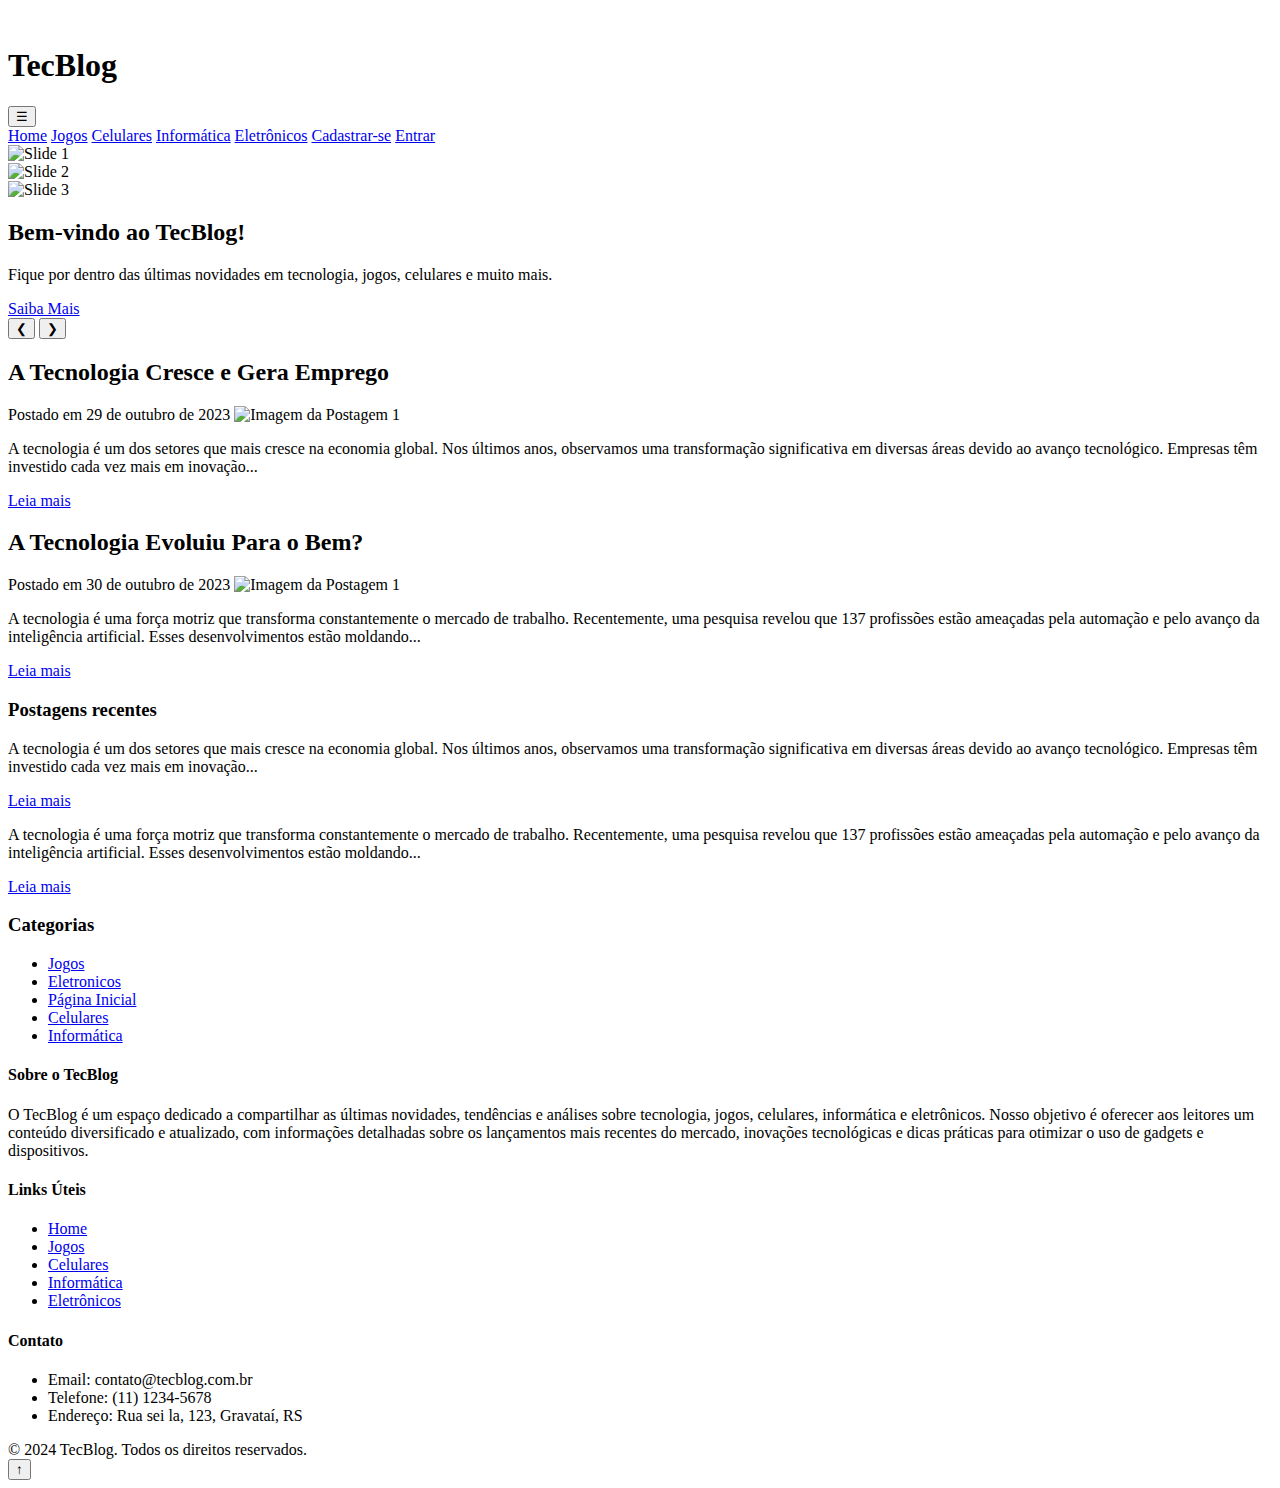
==== index.html @ ca18d0cb "Add files via upload" ====
<!DOCTYPE html>
<html lang="pt-br">
  <head>
    <meta charset="UTF-8">
    <meta name="viewport" content="width=device-width, initial-scale=1.0">
    <title>TecBlog - Seu blog de tecnologia</title>
    <link rel="stylesheet" href="css/style.css">
    <meta name="description" content="TecBlog - Seu blog de tecnologia com as últimas novidades sobre jogos, celulares, informática e eletrônicos.">
    <meta name="keywords" content="tecnologia, jogos, celulares, informática, eletrônicos, análises, novidades">
    <link rel="shortcut icon" href="img/images (2).png" type="image/x-icon">
    <meta property="og:title" content="TecBlog - Seu blog de tecnologia">
    <meta property="og:description" content="Fique por dentro das últimas novidades em tecnologia, jogos, celulares, informática e eletrônicos.">
    <meta property="og:image" content="images/banner.jpg">
    <meta property="og:url" content="https://www.seusite.com.br/index.html">
    <meta name="twitter:card" content="summary_large_image">
  </head>
  <body>
    <header>
      <div class="header-container">
        <div class="logo">
          <img src="img/images (2).png" alt="">
          <h1>Tec<span class="branco">Blog</span></h1>
        </div>
        <button class="menu-toggle" aria-label="Abrir Menu">&#9776;</button>
        <nav class="menu">
          <a href="index.html">Home</a>
          <a href="jogos.html">Jogos</a>
          <a href="celulares.html">Celulares</a>
          <a href="informatica.html">Informática</a>
          <a href="eletronicos.html">Eletrônicos</a>
          <a href="cadastro.html">Cadastrar-se</a>
          <a href="login.html">Entrar</a>
        </nav>
      </div>
    </header>

    <div class="banner">
      <div class="carousel-container">
        <div class="carousel">
          <div class="carousel-item">
            <img src="img/atribuna-economia-20120325-trecho-peq.jpg" alt="Slide 1">
          </div>
          <div class="carousel-item">
            <img src="img/02151559_27918_GDO.png" alt="Slide 2">
          </div>
          <div class="carousel-item">
            <img src="img/tumblr_p4ewwneKu91qd9kg1o1_1280.jpg" alt="Slide 3">
          </div>
        </div>
      </div>
    
      <div class="banner-content">
        <h2>Bem-vindo ao TecBlog!</h2>
        <p>Fique por dentro das últimas novidades em tecnologia, jogos, celulares e muito mais.</p>
        <a class="btn" href="posts/postagem1.html">Saiba Mais</a>
      </div>
    
      <button class="carousel-control prev" onclick="prevSlide()">&#10094;</button>
      <button class="carousel-control next" onclick="nextSlide()">&#10095;</button>
    </div>
    

    <main>
      <div class="container">
        <section class="content">
          <div class="postagem">
            <h2>A Tecnologia Cresce e Gera Emprego</h2>
            <span class="data-postagem">Postado em 29 de outubro de 2023</span>
            <img class="img-post" src="img/foto7.jpg" alt="Imagem da Postagem 1">
            <p>A tecnologia é um dos setores que mais cresce na economia global. Nos últimos anos, observamos uma transformação significativa em diversas áreas devido ao avanço tecnológico. Empresas têm investido cada vez mais em inovação...</p>
            <a class="btn" href="postagem1.html">Leia mais</a>
          </div>
          <div class="postagem">
            <h2>A Tecnologia Evoluiu Para o Bem?</h2>
            <span class="data-postagem">Postado em 30 de outubro de 2023</span>
            <img class="img-post" src="img/NOTA-5.2-A-TRIBUNA.jpg" alt="Imagem da Postagem 1">
            <p>A tecnologia é uma força motriz que transforma constantemente o mercado de trabalho. Recentemente, uma pesquisa revelou que 137 profissões estão ameaçadas pela automação e pelo avanço da inteligência artificial. Esses desenvolvimentos estão moldando...</p>
            <a class="btn" href="postagem2.html">Leia mais</a>
          </div>

        </section>

        <aside class="sidebar">
          <div class="widget">
            <h3>Postagens recentes</h3>
            <div class="postagem-lateral">
              <p>A tecnologia é um dos setores que mais cresce na economia global. Nos últimos anos, observamos uma transformação significativa em diversas áreas devido ao avanço tecnológico. Empresas têm investido cada vez mais em inovação...</p>
              <a href="postagem1.html">Leia mais</a>
            </div>
            <div class="postagem-lateral">
              <p>A tecnologia é uma força motriz que transforma constantemente o mercado de trabalho. Recentemente, uma pesquisa revelou que 137 profissões estão ameaçadas pela automação e pelo avanço da inteligência artificial. Esses desenvolvimentos estão moldando...</p>
              <a href="postagem2.html">Leia mais</a>
            </div>
          </div>

          <div class="widget">
            <h3>Categorias</h3>
            <ul class="categorias">
              <li><a href="jogos.html">Jogos</a></li>
              <li><a href="eletronicos.html">Eletronicos</a></li>
              <li><a href="index.html">Página Inicial</a></li>
              <li><a href="celulares.html">Celulares</a></li>
              <li><a href="informatica.html">Informática</a></li>
            </ul>
          </div>
        </aside>
      </div>
    </main>

    <footer>
      <div class="footer-info">
        <div>
          <h4>Sobre o TecBlog</h4>
          <p>O TecBlog é um espaço dedicado a compartilhar as últimas novidades, tendências e análises sobre tecnologia, jogos, celulares, informática e eletrônicos. Nosso objetivo é oferecer aos leitores um conteúdo diversificado e atualizado, com informações detalhadas sobre os lançamentos mais recentes do mercado, inovações tecnológicas e dicas práticas para otimizar o uso de gadgets e dispositivos.
          </p>
        </div>
        <div>
          <h4>Links Úteis</h4>
          <ul>
            <li><a href="index.html">Home</a></li>
            <li><a href="jogos.html">Jogos</a></li>
            <li><a href="celulares.html">Celulares</a></li>
            <li><a href="informatica.html">Informática</a></li>
            <li><a href="eletronicos.html">Eletrônicos</a></li>
          </ul>
        </div>
        <div>
          <h4>Contato</h4>
          <ul>
            <li>Email: contato@tecblog.com.br</li>
            <li>Telefone: (11) 1234-5678</li>
            <li>Endereço: Rua sei la, 123, Gravataí, RS</li>
          </ul>
        </div>
      </div>
      <div class="rodape">
        &copy; 2024 TecBlog. Todos os direitos reservados.
      </div>
    </footer>

    <button id="back-to-top" title="Voltar ao Topo">↑</button>

    <script src="js/script.js"></script>
  </body>
</html>
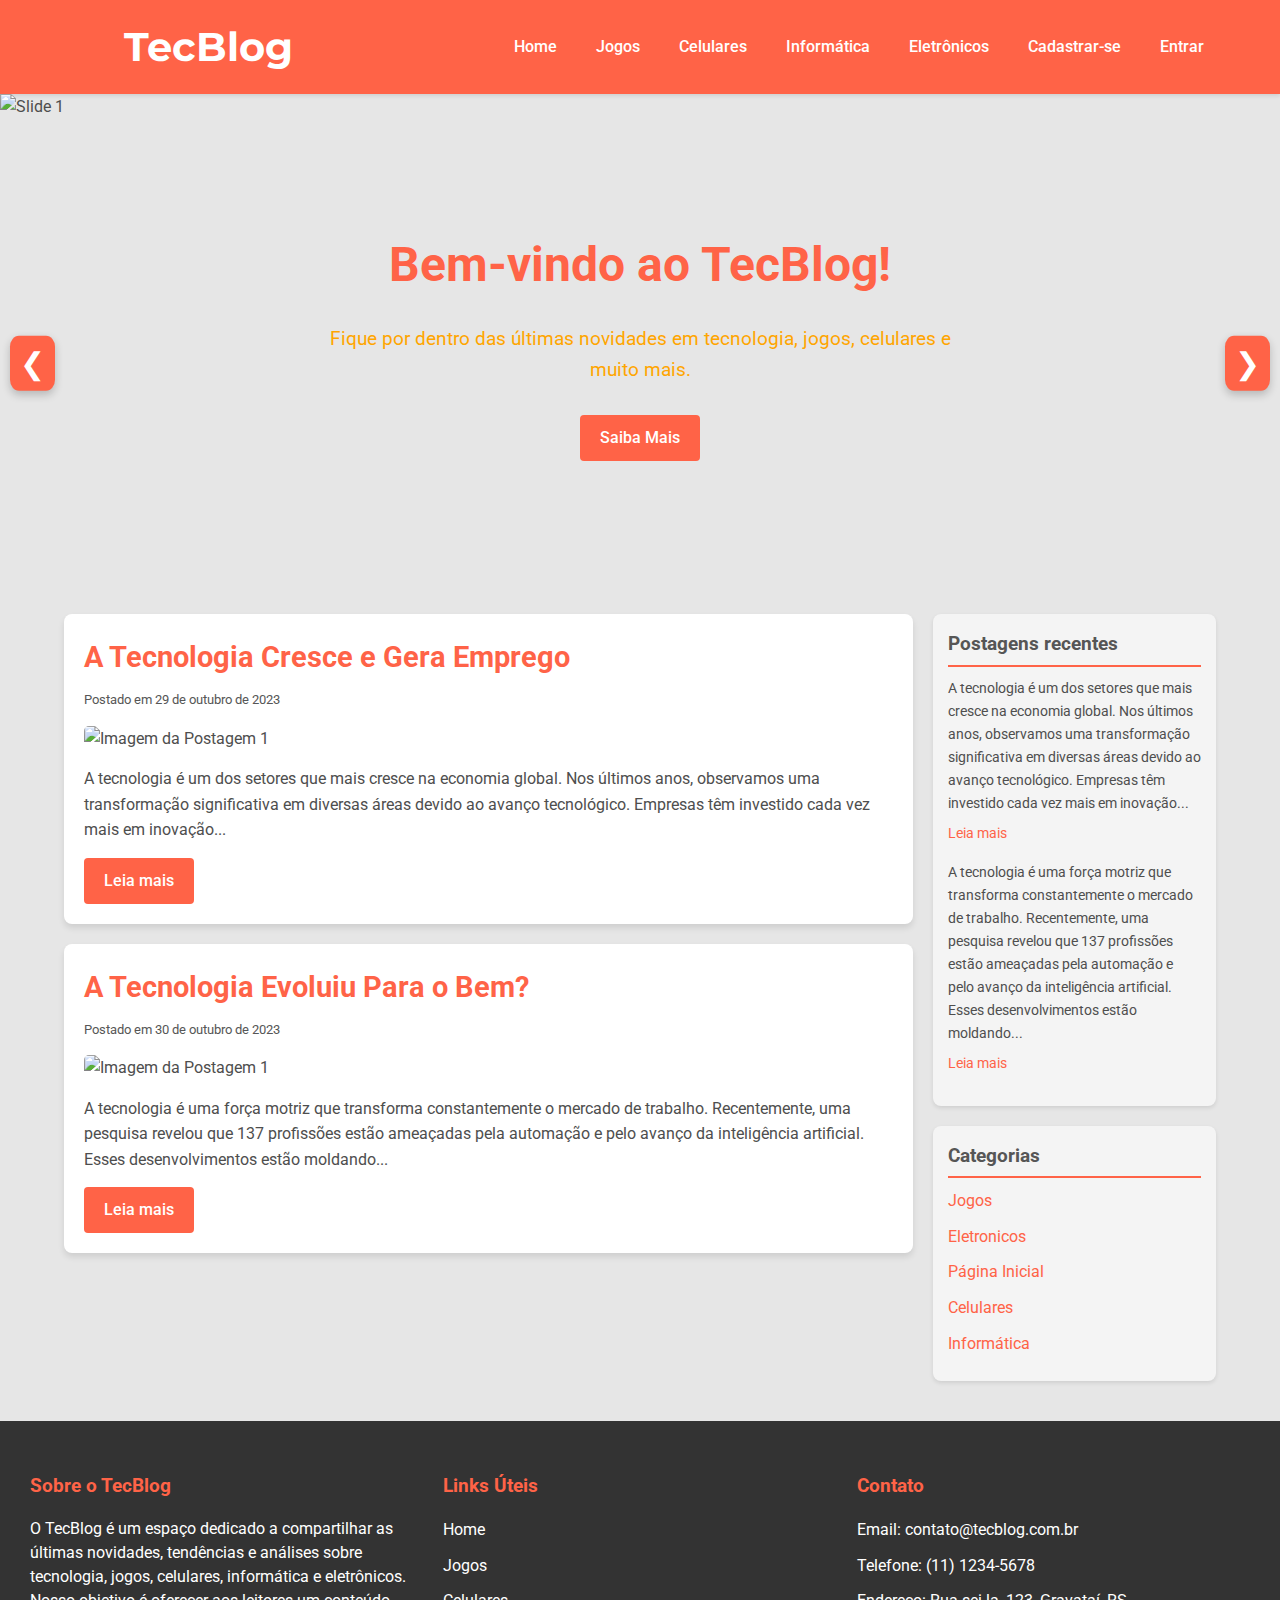
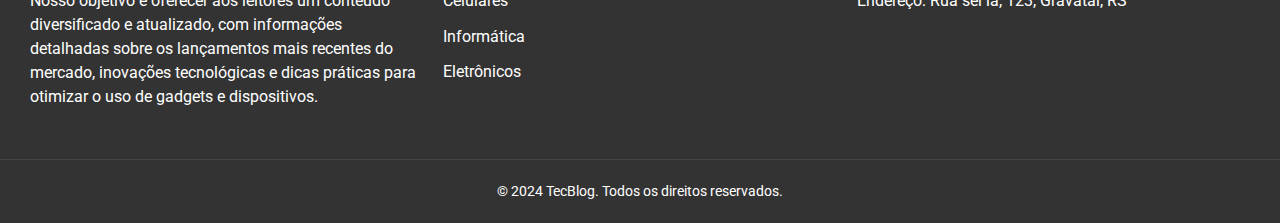
==== commit 938e0dbe: "Update index.html" ====
--- a/index.html
+++ b/index.html
@@ -4,7 +4,7 @@
     <meta charset="UTF-8">
     <meta name="viewport" content="width=device-width, initial-scale=1.0">
     <title>TecBlog - Seu blog de tecnologia</title>
-    <link rel="stylesheet" href="css/style.css">
+    <link rel="stylesheet" href="style.css">
     <meta name="description" content="TecBlog - Seu blog de tecnologia com as últimas novidades sobre jogos, celulares, informática e eletrônicos.">
     <meta name="keywords" content="tecnologia, jogos, celulares, informática, eletrônicos, análises, novidades">
     <link rel="shortcut icon" href="img/images (2).png" type="image/x-icon">
--- a/style.css
+++ b/style.css
@@ -0,0 +1,550 @@
+@import url('https://fonts.googleapis.com/css2?family=Roboto:wght@400;700&family=Montserrat:wght@700&display=swap');
+
+* {
+  margin: 0;
+  padding: 0;
+  box-sizing: border-box;
+}
+
+:root {
+  --mainColor: #ff6347;
+  --contrastColor: #ffffff;
+  --textColor: #4e4e4e;
+  --secondaryTextColor: #565656;
+  --footerBg: #333;
+  --headerBg: var(--mainColor);
+  --sidebarBg: #f4f4f4;
+  --btnHover: #ff4500;
+  --linkHoverBg: var(--contrastColor);
+}
+
+body {
+  font-size: 1rem;
+  font-family: 'Roboto', sans-serif;
+  background: #e6e6e6;
+  color: var(--textColor);
+  line-height: 1.6;
+}
+
+header {
+  background-color: var(--headerBg);
+  padding: 15px 0;
+  box-shadow: 0 2px 4px rgba(0, 0, 0, 0.1);
+}
+
+.header-container {
+  width: 90%;
+  max-width: 1200px;
+  margin: 0 auto;
+  display: flex;
+  align-items: center;
+  justify-content: space-between;
+  position: relative;
+}
+
+.logo {
+  display: flex;
+  align-items: center;
+}
+
+.logo:hover{
+  cursor: pointer;
+}
+
+.logo img {
+  width: 50px;
+  height: auto;
+  margin-right: 10px;
+}
+
+.branco {
+  color: white;
+}
+
+.logo h1 {
+  color: var(--contrastColor);
+  font-family: 'Montserrat', sans-serif;
+  font-size: 2.5rem;
+  transition: transform 0.3s;
+}
+
+.logo h1:hover {
+  transform: scale(1.05);
+  cursor: pointer;
+}
+
+.menu {
+  display: flex;
+  gap: 15px;
+}
+
+.menu a {
+  color: var(--contrastColor);
+  text-decoration: none;
+  padding: 8px 12px;
+  font-weight: 500;
+  transition: background 0.3s, color 0.3s;
+}
+
+.menu a:hover {
+  background: var(--linkHoverBg);
+  color: var(--mainColor);
+  border-radius: 4px;
+}
+
+.menu-toggle {
+  display: none;
+  background: none;
+  border: none;
+  font-size: 2rem;
+  color: var(--contrastColor);
+  cursor: pointer;
+}
+
+
+.banner {
+  position: relative;
+  width: 100%;
+  height: 500px; 
+  overflow: hidden;
+}
+
+.carousel-container {
+  position: relative;
+  width: 100%;
+  height: 100%;
+  overflow: hidden;
+  z-index: 0;
+}
+
+.carousel {
+  display: flex;
+  width: 100%; 
+  height: 100%;
+  transition: transform 0.5s ease-in-out;
+}
+
+.carousel-item {
+  width: 100%; 
+  height: 100%;
+  flex: 1 0 100%; 
+}
+
+.carousel-item img {
+  width: 100%; 
+  height: 100%;
+  object-fit: cover; 
+}
+
+.banner-content {
+  position: absolute;
+  top: 50%;
+  left: 50%;
+  transform: translate(-50%, -50%);
+  color: black;
+  text-align: center;
+  z-index: 1;
+}
+
+
+.carousel-control {
+  position: absolute;
+  top: 50%;
+  transform: translateY(-15%);
+  background-color: var(--mainColor); 
+  color: white;
+  border: none;
+  font-size: 30px;
+  cursor: pointer;
+  z-index: 2;
+  border-radius: 20%; 
+  padding: 10px; 
+  transition: background-color 0.5s, transform 0.5s, box-shadow 0.5s; 
+  box-shadow: 0 4px 8px rgba(0, 0, 0, 0.2); 
+}
+
+.carousel-control:hover {
+  background-color: #ff4500;
+  color: black;
+  transform: scale(1.1); 
+  box-shadow: 0 6px 12px rgba(0, 0, 0, 0.3); 
+}
+
+.prev {
+  left: 10px;
+}
+
+.next {
+  right: 10px;
+}
+
+
+.banner h2 {
+  font-size: 3rem;
+  margin-bottom: 20px;
+}
+
+.banner p {
+  font-size: 1.2rem;
+  margin-bottom: 30px;
+}
+
+.banner-content h2 {
+  color: #ff6347; 
+  font-size: 3rem; 
+}
+
+.banner-content p {
+  color: orange;
+  font-size: 1.2rem;
+}
+
+.banner-content .btn {
+  background-color: #ff6347; 
+  color: #ffffff; 
+  text-decoration: none;
+  padding: 10px 20px;
+  border-radius: 4px;
+  font-weight: 500;
+  transition: background 0.3s, transform 0.3s;
+}
+
+.banner-content .btn:hover {
+  background-color: #ff4500; 
+  transform: scale(1.05);
+}
+
+.banner .btn {
+  color: white;
+  background-color: var(#ff4500); 
+  padding: 10px 20px;
+  text-decoration: none;
+  border-radius: 4px;
+  font-weight: 500;
+  transition: background 0.3s, transform 0.3s, color 0.3s;
+}
+
+.banner .btn:hover {
+  background-color: var(orange);
+  color: black;
+  transform: scale(1.05);
+}
+
+
+.container {
+  width: 90%;
+  max-width: 1200px;
+  margin: 20px auto;
+  display: flex;
+  gap: 20px;
+}
+
+.content {
+  flex: 3;
+}
+
+.postagem {
+  background: var(--contrastColor);
+  padding: 20px;
+  margin-bottom: 20px;
+  border-radius: 8px;
+  box-shadow: 0 4px 6px rgba(0, 0, 0, 0.1);
+  transition: transform 0.3s, box-shadow 0.3s;
+}
+
+.postagem:hover {
+  transform: translateY(-5px);
+  box-shadow: 0 6px 12px rgba(0, 0, 0, 0.15);
+}
+
+.postagem h2, .postagem h3 {
+  color: var(--mainColor);
+  margin-bottom: 10px;
+  font-size: 1.8rem;
+}
+
+.data-postagem {
+  font-size: 0.8rem;
+  color: var(--secondaryTextColor);
+  margin-bottom: 15px;
+  display: block;
+}
+
+.img-post {
+  width: 100%;
+  height: auto;
+  margin-bottom: 15px;
+  border-radius: 5px;
+}
+
+.postagem p {
+  margin-bottom: 15px;
+}
+
+.btn {
+  display: inline-block;
+  padding: 10px 20px;
+  background-color: var(--mainColor);
+  color: var(--contrastColor);
+  text-decoration: none;
+  border-radius: 4px;
+  font-weight: 500;
+  transition: background 0.3s, transform 0.3s;
+}
+
+.btn:hover {
+  background-color: var(--btnHover);
+  transform: scale(1.05);
+}
+
+.sidebar {
+  flex: 1;
+}
+
+.widget {
+  background-color: var(--sidebarBg);
+  padding: 15px;
+  margin-bottom: 20px;
+  border-radius: 8px;
+  box-shadow: 0 2px 4px rgba(0, 0, 0, 0.1);
+}
+
+.widget h3 {
+  margin-bottom: 10px;
+  color: var(--secondaryTextColor);
+  border-bottom: 2px solid var(--mainColor);
+  padding-bottom: 5px;
+  font-size: 1.2rem;
+}
+
+.postagem-lateral {
+  margin-bottom: 15px;
+}
+
+.postagem-lateral p {
+  font-size: 0.9rem;
+  margin-bottom: 5px;
+}
+
+.postagem-lateral a {
+  color: var(--mainColor);
+  text-decoration: none;
+  font-size: 0.9rem;
+  transition: color 0.3s;
+}
+
+.postagem-lateral a:hover {
+  color: var(--btnHover);
+}
+
+.categorias {
+  list-style: none;
+}
+
+.categorias li {
+  margin-bottom: 10px;
+}
+
+.categorias a {
+  color: var(--mainColor);
+  text-decoration: none;
+  transition: color 0.3s;
+}
+
+.categorias a:hover {
+  color: var(--btnHover);
+}
+
+.comentarios {
+  margin-top: 40px;
+}
+
+.comentarios h3 {
+  margin-bottom: 20px;
+  color: var(--mainColor);
+}
+
+.comentario-form {
+  background: var(--sidebarBg);
+  padding: 20px;
+  border-radius: 8px;
+  margin-bottom: 30px;
+  box-shadow: 0 2px 4px rgba(0, 0, 0, 0.1);
+}
+
+.form-group {
+  margin-bottom: 15px;
+}
+
+.form-group label {
+  display: block;
+  margin-bottom: 5px;
+  color: var(--secondaryTextColor);
+}
+
+.form-group input,
+.form-group textarea {
+  width: 100%;
+  padding: 10px;
+  border: 1px solid #ccc;
+  border-radius: 4px;
+}
+
+.comentario-form .btn {
+  background-color: var(--mainColor);
+  color: var(--contrastColor);
+  border: none;
+  cursor: pointer;
+}
+
+.comentario-form .btn:hover {
+  background-color: var(--btnHover);
+}
+
+.lista-comentarios .comentario {
+  background: var(--contrastColor);
+  padding: 15px;
+  border-radius: 8px;
+  margin-bottom: 15px;
+  box-shadow: 0 1px 3px rgba(0, 0, 0, 0.1);
+}
+
+.lista-comentarios .comentario h4 {
+  margin-bottom: 5px;
+  color: var(--mainColor);
+}
+
+.lista-comentarios .comentario p {
+  color: var(--textColor);
+}
+
+.footer-info {
+  display: flex;
+  justify-content: space-around;
+  flex-wrap: wrap;
+  padding: 40px 20px;
+  background: var(--footerBg);
+  color: var(--contrastColor);
+}
+
+.footer-info div {
+  flex: 1;
+  min-width: 250px;
+  margin: 10px;
+}
+
+.footer-info h4 {
+  margin-bottom: 15px;
+  color: var(--mainColor);
+  font-size: 1.2rem;
+}
+
+.footer-info p {
+  font-size: 1rem;
+  line-height: 1.5;
+}
+
+.footer-info ul {
+  list-style: none;
+}
+
+.footer-info ul li {
+  margin-bottom: 10px;
+}
+
+.footer-info ul li a {
+  color: var(--contrastColor);
+  text-decoration: none;
+  transition: color 0.3s;
+}
+
+.footer-info ul li a:hover {
+  color: var(--mainColor);
+  text-decoration: underline;
+}
+
+footer .rodape {
+  background: var(--footerBg);
+  padding: 20px 0;
+  text-align: center;
+  color: var(--contrastColor);
+  font-size: 0.9rem;
+  border-top: 1px solid #444;
+}
+
+footer .rodape p {
+  margin: 5px 0;
+  font-size: 0.85rem;
+}
+
+#back-to-top {
+  position: fixed;
+  bottom: 40px;
+  right: 40px;
+  display: none;
+  background-color: var(--mainColor);
+  color: var(--contrastColor);
+  border: none;
+  padding: 10px 15px;
+  border-radius: 15px;
+  font-size: 1.5rem;
+  cursor: pointer;
+  transition: background 0.3s, transform 0.3s;
+  z-index: 1000;
+}
+
+#back-to-top:hover {
+  background-color: var(--btnHover);
+  transform: scale(1.1);
+}
+
+
+@media (max-width: 768px) {
+  .menu {
+    display: none;
+    flex-direction: column;
+    width: 100%;
+    background-color: var(--headerBg);
+    position: absolute;
+    top: 60px;
+    left: 0;
+    padding: 10px 0;
+  }
+
+  .menu a {
+    padding: 10px 20px;
+    border-top: 1px solid rgba(255, 255, 255, 0.2);
+  }
+
+  .menu-toggle {
+    display: block;
+  }
+
+  .menu.active {
+    display: flex;
+  }
+}
+
+@media (max-width: 768px) {
+  .footer-info {
+    text-align: center;
+  }
+
+  .footer-info div {
+    margin: 20px 0;
+  }
+}
+
+@media (max-width: 768px) {
+  .banner {
+    padding: 60px 0;
+  }
+
+  .banner h2 {
+    font-size: 2rem;
+  }
+
+  .banner p {
+    font-size: 1rem;
+  }
+}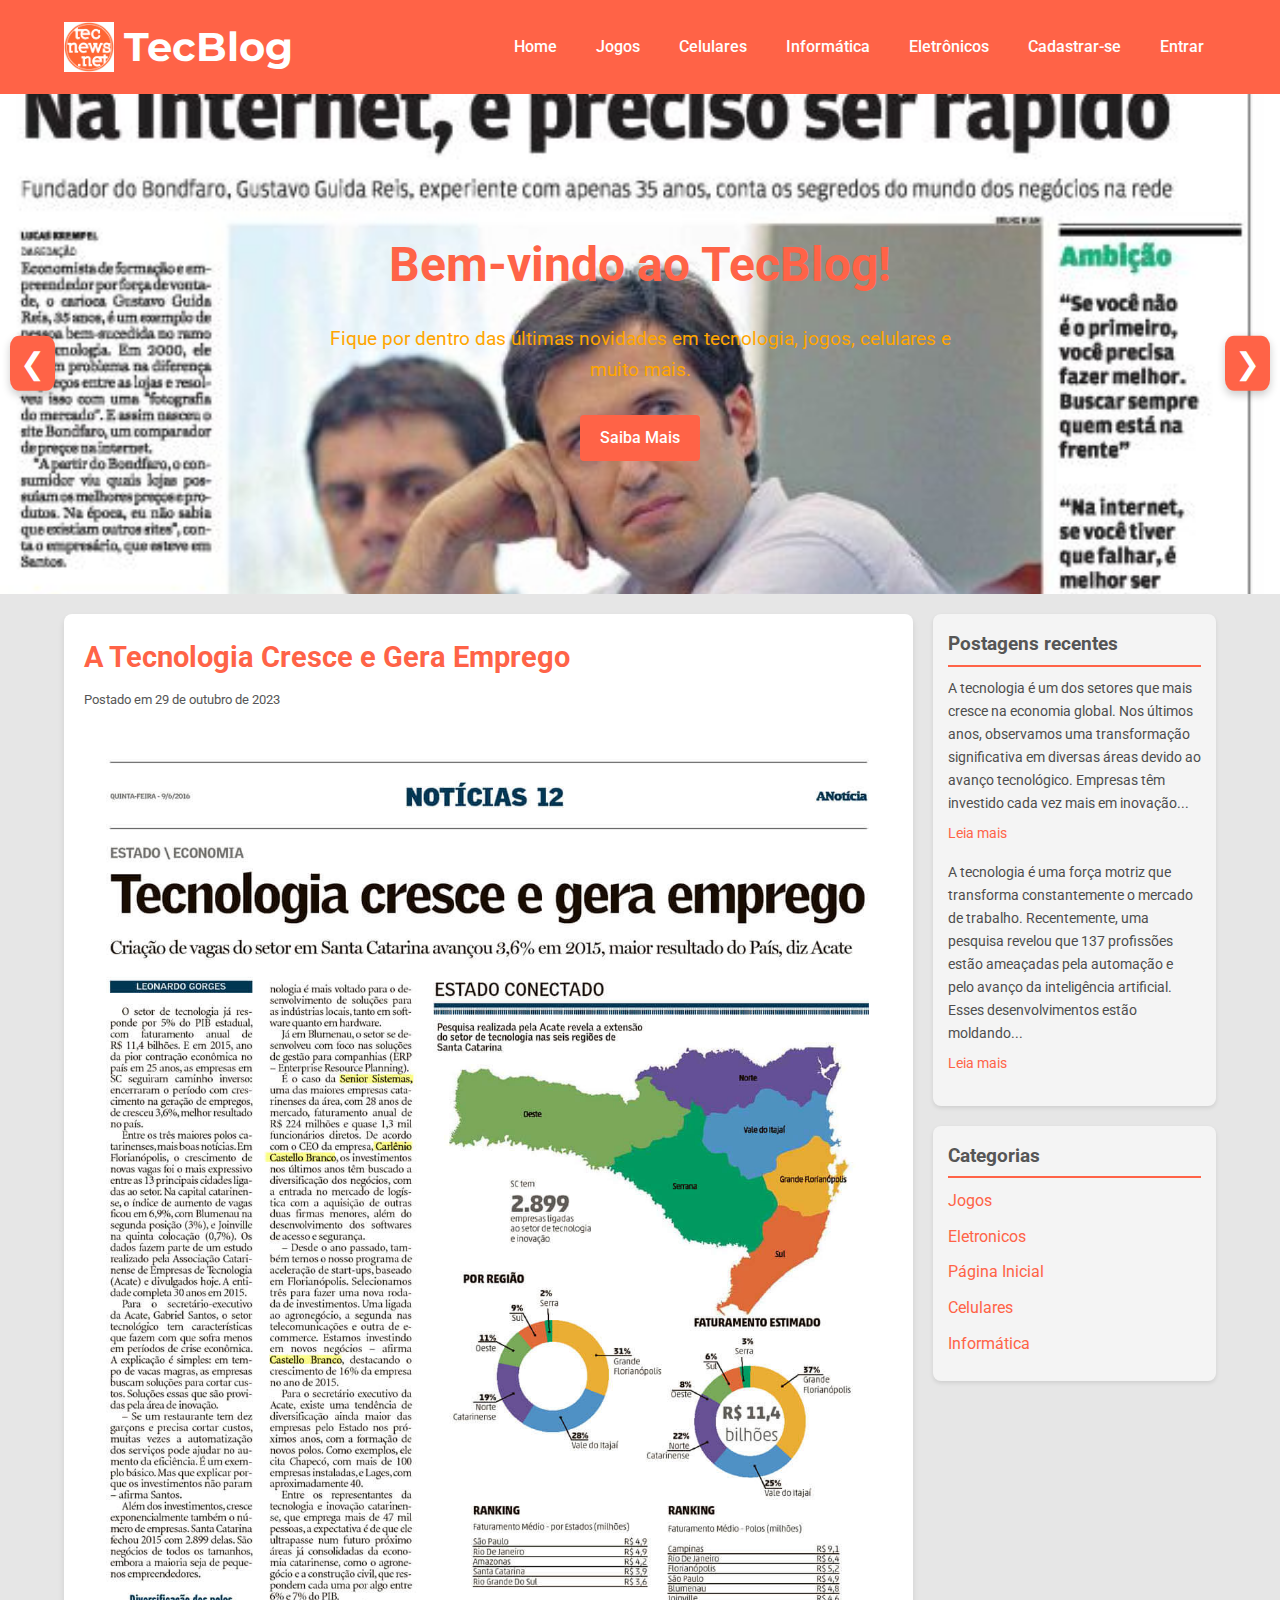
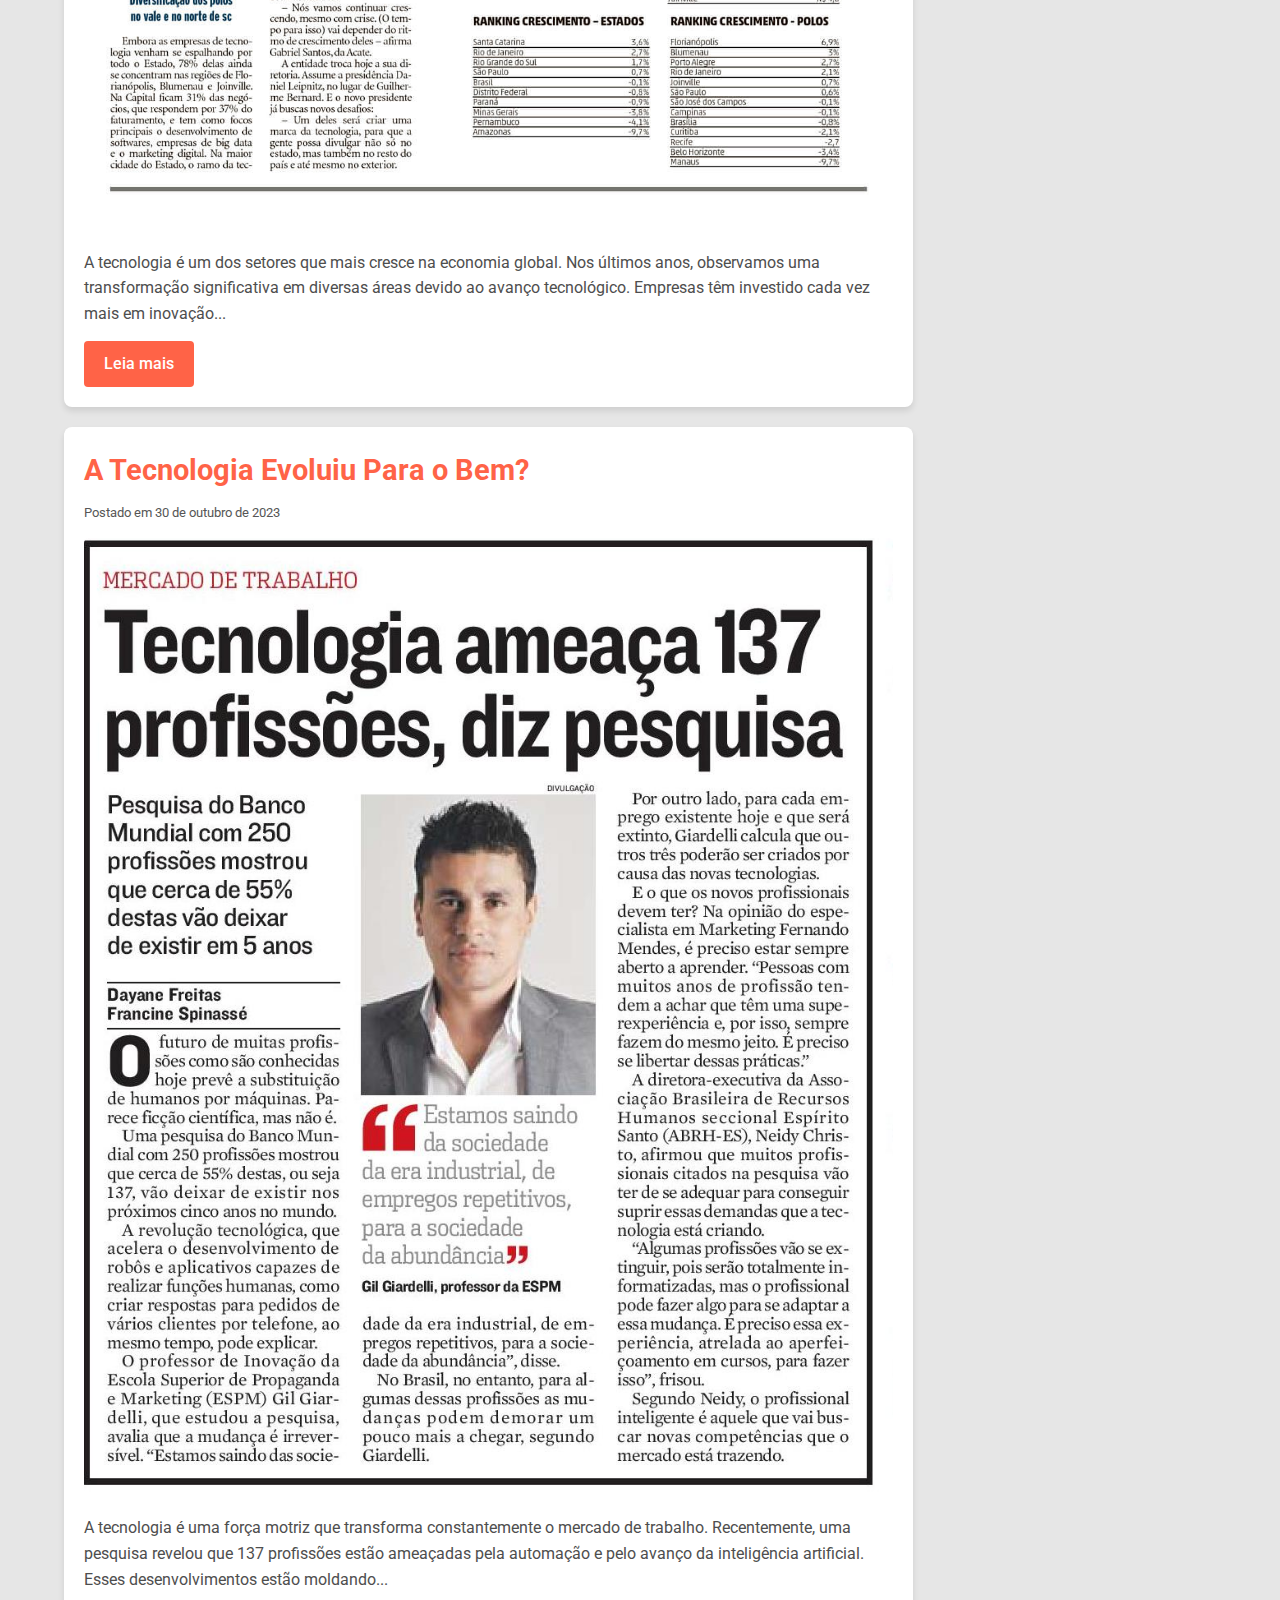
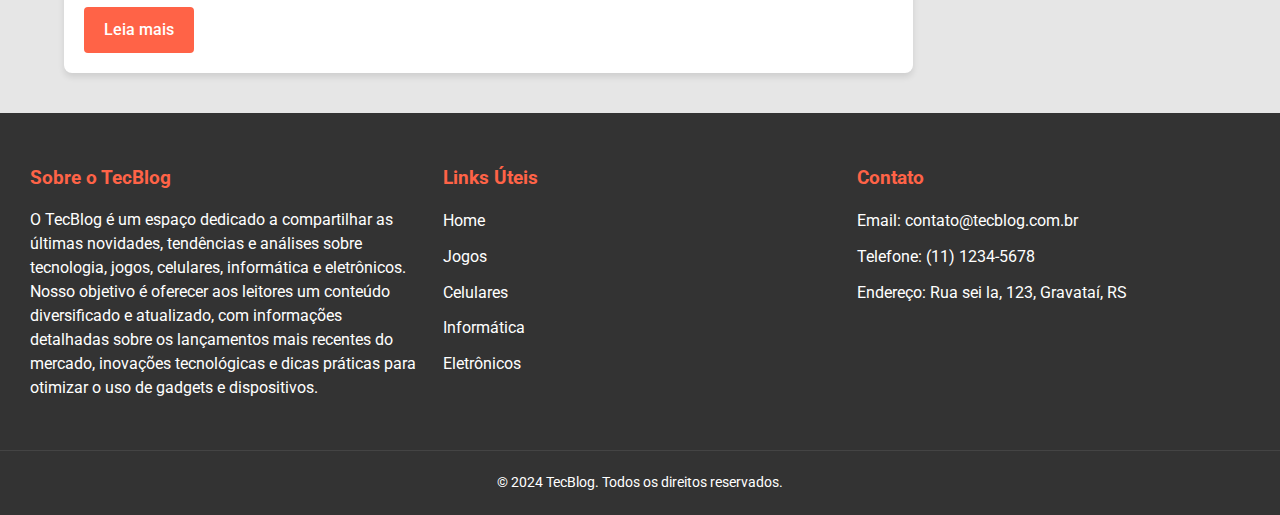
==== commit cac9e7a6: "Update index.html" ====
--- a/index.html
+++ b/index.html
@@ -7,7 +7,7 @@
     <link rel="stylesheet" href="style.css">
     <meta name="description" content="TecBlog - Seu blog de tecnologia com as últimas novidades sobre jogos, celulares, informática e eletrônicos.">
     <meta name="keywords" content="tecnologia, jogos, celulares, informática, eletrônicos, análises, novidades">
-    <link rel="shortcut icon" href="img/images (2).png" type="image/x-icon">
+    <link rel="shortcut icon" href="images (2).png" type="image/x-icon">
     <meta property="og:title" content="TecBlog - Seu blog de tecnologia">
     <meta property="og:description" content="Fique por dentro das últimas novidades em tecnologia, jogos, celulares, informática e eletrônicos.">
     <meta property="og:image" content="images/banner.jpg">
@@ -18,7 +18,7 @@
     <header>
       <div class="header-container">
         <div class="logo">
-          <img src="img/images (2).png" alt="">
+          <img src="images (2).png" alt="">
           <h1>Tec<span class="branco">Blog</span></h1>
         </div>
         <button class="menu-toggle" aria-label="Abrir Menu">&#9776;</button>
@@ -38,13 +38,13 @@
       <div class="carousel-container">
         <div class="carousel">
           <div class="carousel-item">
-            <img src="img/atribuna-economia-20120325-trecho-peq.jpg" alt="Slide 1">
+            <img src="atribuna-economia-20120325-trecho-peq.jpg" alt="Slide 1">
           </div>
           <div class="carousel-item">
-            <img src="img/02151559_27918_GDO.png" alt="Slide 2">
+            <img src="02151559_27918_GDO.png" alt="Slide 2">
           </div>
           <div class="carousel-item">
-            <img src="img/tumblr_p4ewwneKu91qd9kg1o1_1280.jpg" alt="Slide 3">
+            <img src="tumblr_p4ewwneKu91qd9kg1o1_1280.jpg" alt="Slide 3">
           </div>
         </div>
       </div>
@@ -66,14 +66,14 @@
           <div class="postagem">
             <h2>A Tecnologia Cresce e Gera Emprego</h2>
             <span class="data-postagem">Postado em 29 de outubro de 2023</span>
-            <img class="img-post" src="img/foto7.jpg" alt="Imagem da Postagem 1">
+            <img class="img-post" src="foto7.jpg" alt="Imagem da Postagem 1">
             <p>A tecnologia é um dos setores que mais cresce na economia global. Nos últimos anos, observamos uma transformação significativa em diversas áreas devido ao avanço tecnológico. Empresas têm investido cada vez mais em inovação...</p>
             <a class="btn" href="postagem1.html">Leia mais</a>
           </div>
           <div class="postagem">
             <h2>A Tecnologia Evoluiu Para o Bem?</h2>
             <span class="data-postagem">Postado em 30 de outubro de 2023</span>
-            <img class="img-post" src="img/NOTA-5.2-A-TRIBUNA.jpg" alt="Imagem da Postagem 1">
+            <img class="img-post" src="NOTA-5.2-A-TRIBUNA.jpg" alt="Imagem da Postagem 1">
             <p>A tecnologia é uma força motriz que transforma constantemente o mercado de trabalho. Recentemente, uma pesquisa revelou que 137 profissões estão ameaçadas pela automação e pelo avanço da inteligência artificial. Esses desenvolvimentos estão moldando...</p>
             <a class="btn" href="postagem2.html">Leia mais</a>
           </div>
